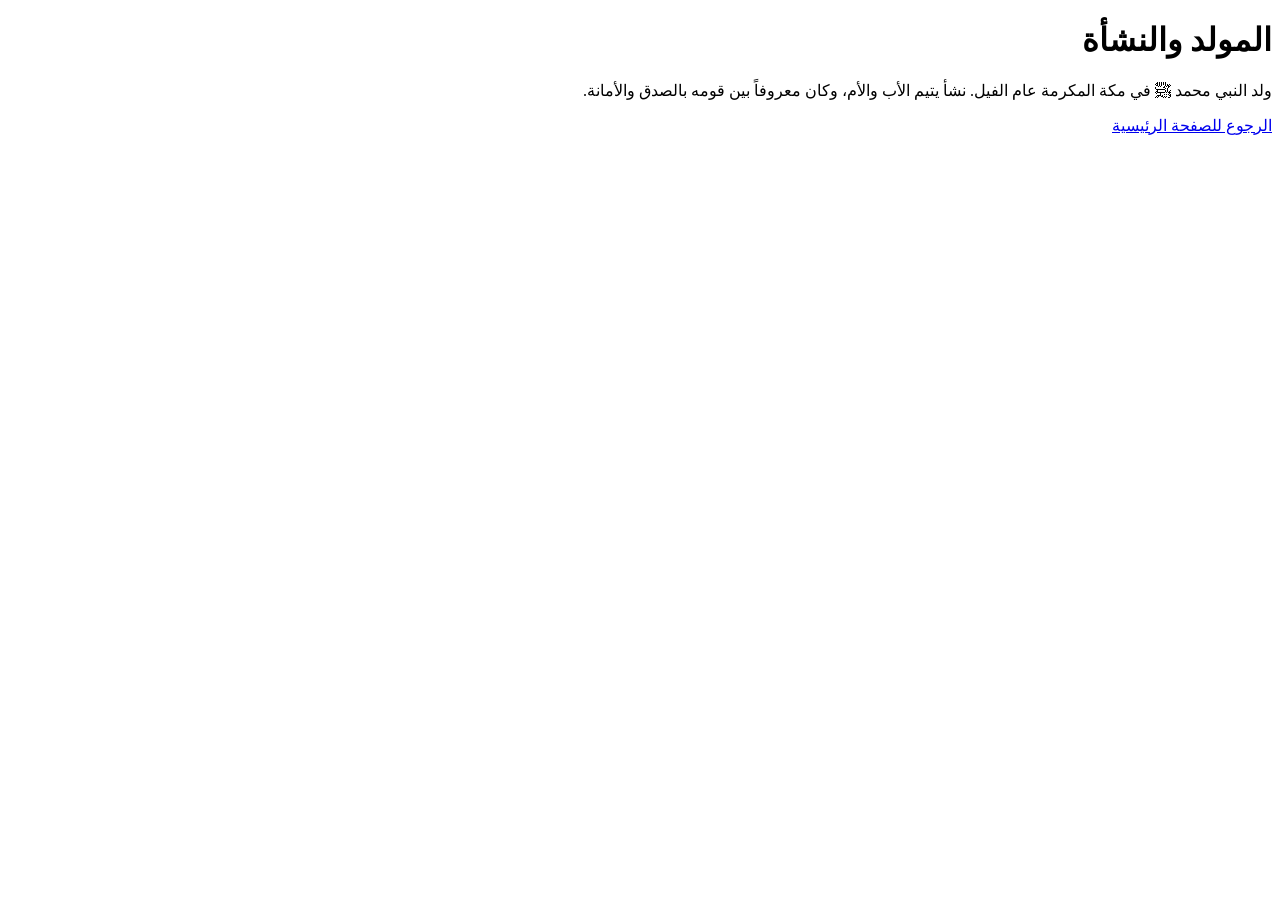
==== birth.html @ 12407a3b "birth.html" ====
<!DOCTYPE html>
<html lang="ar" dir="rtl">

<head>
<meta charset="UTF-8">
<title>المولد والنشأة</title>
</head>

<body>

<h1>المولد والنشأة</h1>

<p>
ولد النبي محمد ﷺ في مكة المكرمة عام الفيل.
نشأ يتيم الأب والأم،
وكان معروفاً بين قومه بالصدق والأمانة.
</p>

<a href="index.html">الرجوع للصفحة الرئيسية</a>

</body>

</html>
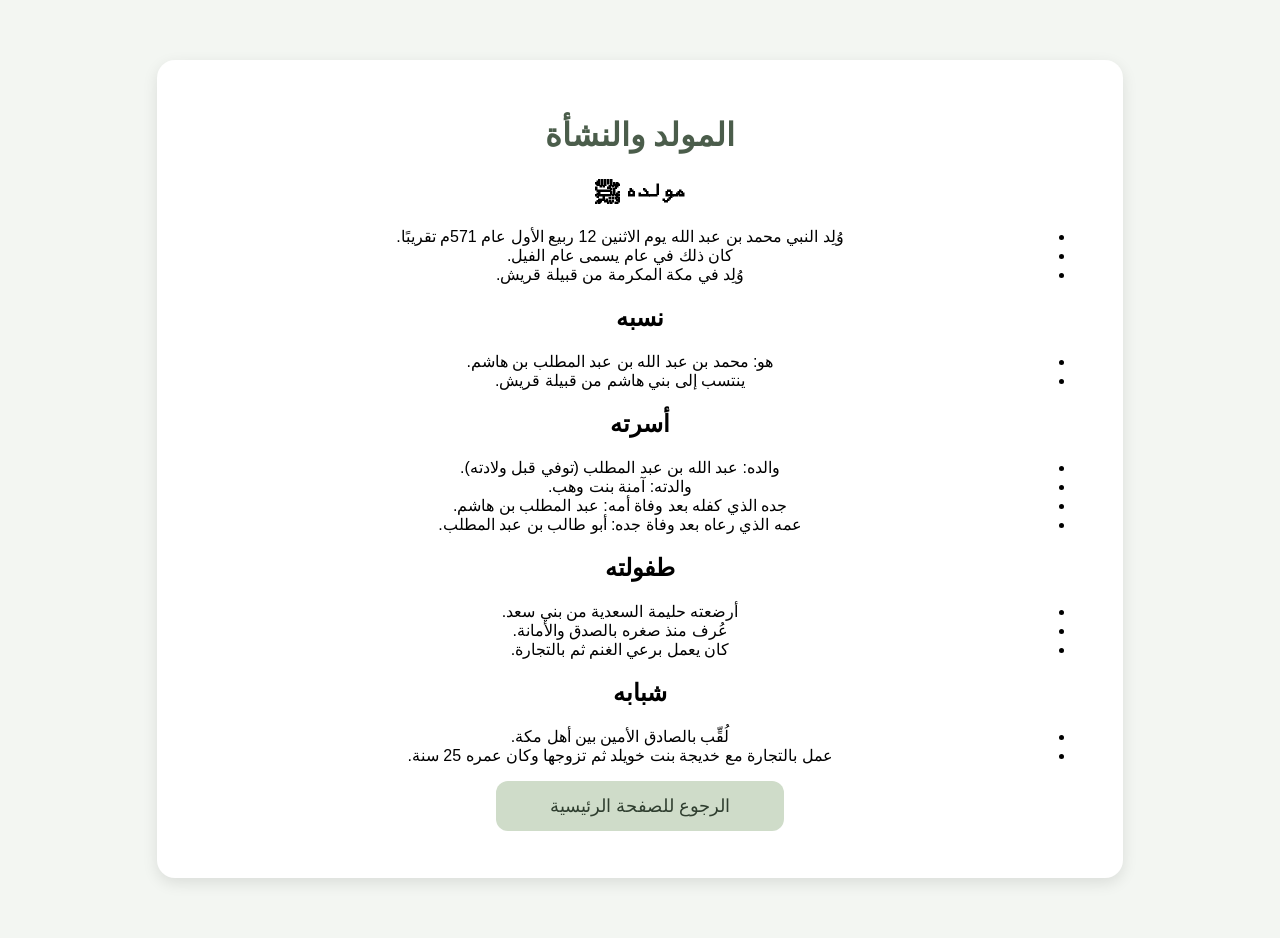
==== commit a2fa74c7: "birth.html" ====
--- a/birth.html
+++ b/birth.html
@@ -4,20 +4,52 @@
 <head>
 <meta charset="UTF-8">
 <title>المولد والنشأة</title>
+<link rel="stylesheet" href="style.css">
 </head>
 
 <body>
 
+<div class="container">
+
 <h1>المولد والنشأة</h1>
 
-<p>
-ولد النبي محمد ﷺ في مكة المكرمة عام الفيل.
-نشأ يتيم الأب والأم،
-وكان معروفاً بين قومه بالصدق والأمانة.
-</p>
+<h2>مولده ﷺ</h2>
+<ul>
+<li>وُلِد النبي محمد بن عبد الله يوم الاثنين 12 ربيع الأول عام 571م تقريبًا.</li>
+<li>كان ذلك في عام يسمى عام الفيل.</li>
+<li>وُلِد في مكة المكرمة من قبيلة قريش.</li>
+</ul>
 
-<a href="index.html">الرجوع للصفحة الرئيسية</a>
+<h2>نسبه</h2>
+<ul>
+<li>هو: محمد بن عبد الله بن عبد المطلب بن هاشم.</li>
+<li>ينتسب إلى بني هاشم من قبيلة قريش.</li>
+</ul>
+
+<h2>أسرته</h2>
+<ul>
+<li>والده: عبد الله بن عبد المطلب (توفي قبل ولادته).</li>
+<li>والدته: آمنة بنت وهب.</li>
+<li>جده الذي كفله بعد وفاة أمه: عبد المطلب بن هاشم.</li>
+<li>عمه الذي رعاه بعد وفاة جده: أبو طالب بن عبد المطلب.</li>
+</ul>
+
+<h2>طفولته</h2>
+<ul>
+<li>أرضعته حليمة السعدية من بني سعد.</li>
+<li>عُرف منذ صغره بالصدق والأمانة.</li>
+<li>كان يعمل برعي الغنم ثم بالتجارة.</li>
+</ul>
+
+<h2>شبابه</h2>
+<ul>
+<li>لُقِّب بالصادق الأمين بين أهل مكة.</li>
+<li>عمل بالتجارة مع خديجة بنت خويلد ثم تزوجها وكان عمره 25 سنة.</li>
+</ul>
+
+<a href="index.html" class="btn">الرجوع للصفحة الرئيسية</a>
+
+</div>
 
 </body>
-
 </html>
--- a/style.css
+++ b/style.css
@@ -0,0 +1,50 @@
+body{
+font-family: Arial;
+text-align:center;
+margin:0;
+padding:0;
+
+background-image:url("https://www.transparenttextures.com/patterns/arabesque.png");
+background-color:#f3f6f2;
+}
+
+.container{
+background:white;
+width:70%;
+margin:60px auto;
+padding:35px;
+border-radius:18px;
+box-shadow:0 5px 15px rgba(0,0,0,0.1);
+}
+
+h1{
+color:#4b5d4b;
+margin-bottom:25px;
+}
+
+.buttons{
+margin-top:20px;
+}
+
+.btn{
+display:block;
+width:260px;
+margin:12px auto;
+padding:14px;
+background:#cfdcc9;
+color:#2f3e2f;
+text-decoration:none;
+border-radius:12px;
+font-size:18px;
+transition:0.3s;
+}
+
+.btn:hover{
+background:#b7cbb0;
+}
+
+.student{
+margin-top:35px;
+font-size:18px;
+color:#6b7c68;
+}
